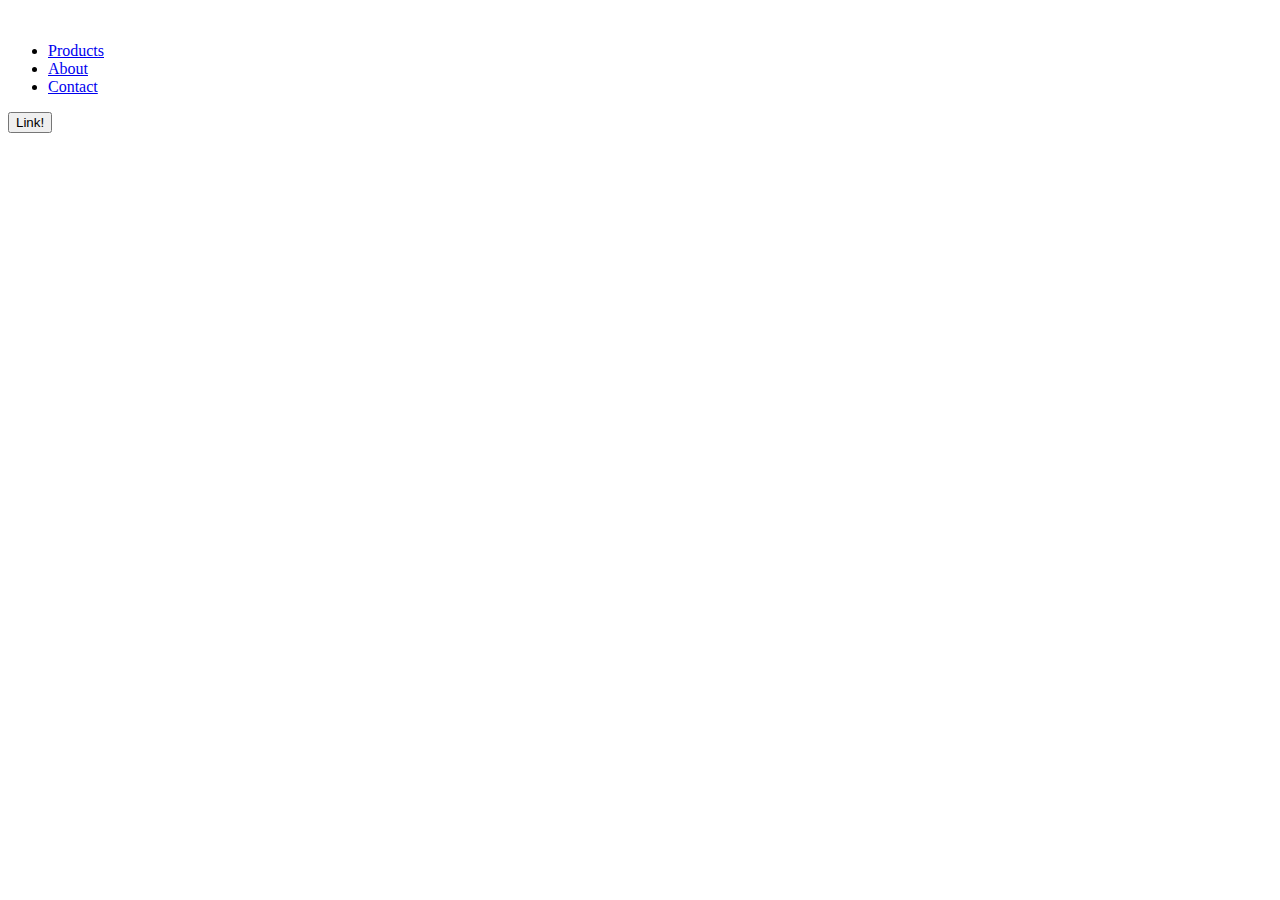
==== pages/index.html @ 5cd332b5 "Add basic structure to the project" ====
<!DOCTYPE html>
<html lang="en">
  <head>
    <meta charset="UTF-8" />
    <meta name="viewport" content="width=device-width, initial-scale=1.1" />
    <title>Star Links - Speed with value</title>
  </head>
  <body>
    <header class="header">
      <nav class="nav">
        <div class="logo">
          <img src="" alt="" />
        </div>
        <div>
          <ul class="nav-links">
            <li class="nav-link"><a href="#">Products</a></li>
            <li class="nav-link"><a href="#">About</a></li>
            <li class="nav-link"><a href="#">Contact</a></li>
          </ul>
          <button class="primary-btn cta">Link!</button>
        </div>
      </nav>
    </header>
    <main>
      <section class="hero"></section>
      <section class="features"></section>
      <section class="testimonials"></section>
      <section class="cta"></section>
    </main>
    <footer class="footer"></footer>
  </body>
</html>
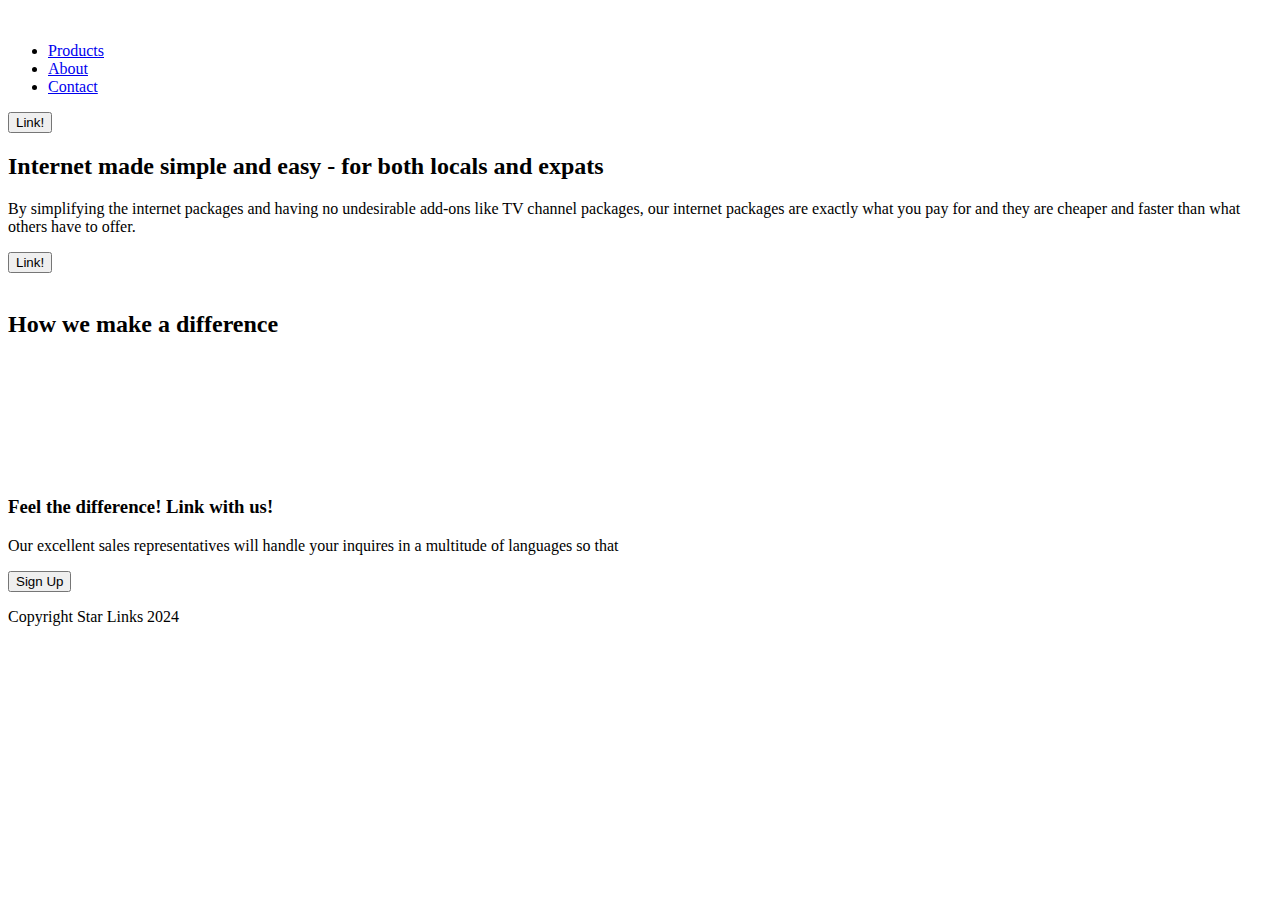
==== commit d34dec59: "Add basic skeleton structure for the landing page" ====
--- a/pages/index.html
+++ b/pages/index.html
@@ -9,7 +9,7 @@
     <header class="header">
       <nav class="nav">
         <div class="logo">
-          <img src="" alt="" />
+          <img class="logo-img" src="" alt="" />
         </div>
         <div>
           <ul class="nav-links">
@@ -22,11 +22,58 @@
       </nav>
     </header>
     <main>
-      <section class="hero"></section>
-      <section class="features"></section>
-      <section class="testimonials"></section>
-      <section class="cta"></section>
+      <section class="hero">
+        <div class="hero-content">
+          <h2 class="hero-title">
+            Internet made simple and easy - for both locals and expats
+          </h2>
+          <p>
+            By simplifying the internet packages and having no undesirable
+            add-ons like TV channel packages, our internet packages are exactly
+            what you pay for and they are cheaper and faster than what others
+            have to offer.
+          </p>
+          <button class="primary-btn cta">Link!</button>
+        </div>
+        <img class="hero-img" src="" alt="" />
+      </section>
+      <section class="features">
+        <h2 class="features-title text-center">How we make a difference</h2>
+        <div class="feature-contents">
+          <div class="feature-card">
+            <img src="" alt="" />
+            <p></p>
+          </div>
+          <div class="feature-card">
+            <img src="" alt="" />
+            <p></p>
+          </div>
+          <div class="feature-card">
+            <img src="" alt="" />
+            <p></p>
+          </div>
+          <div class="feature-card">
+            <img src="" alt="" />
+            <p></p>
+          </div>
+        </div>
+      </section>
+      <section class="testimonials">
+        <p></p>
+      </section>
+      <section class="cta-section">
+        <div class="cta-content">
+          <h3 class="cta-title">Feel the difference! Link with us!</h3>
+          <p>
+            Our excellent sales representatives will handle your inquires in a
+            multitude of languages so that
+          </p>
+        </div>
+        <button class="secondary-btn cta-2">Sign Up</button>
+      </section>
     </main>
-    <footer class="footer"></footer>
+    <footer class="footer">
+      <p class="text-center footer-text">Copyright Star Links 2024</p>
+    </footer>
   </body>
 </html>
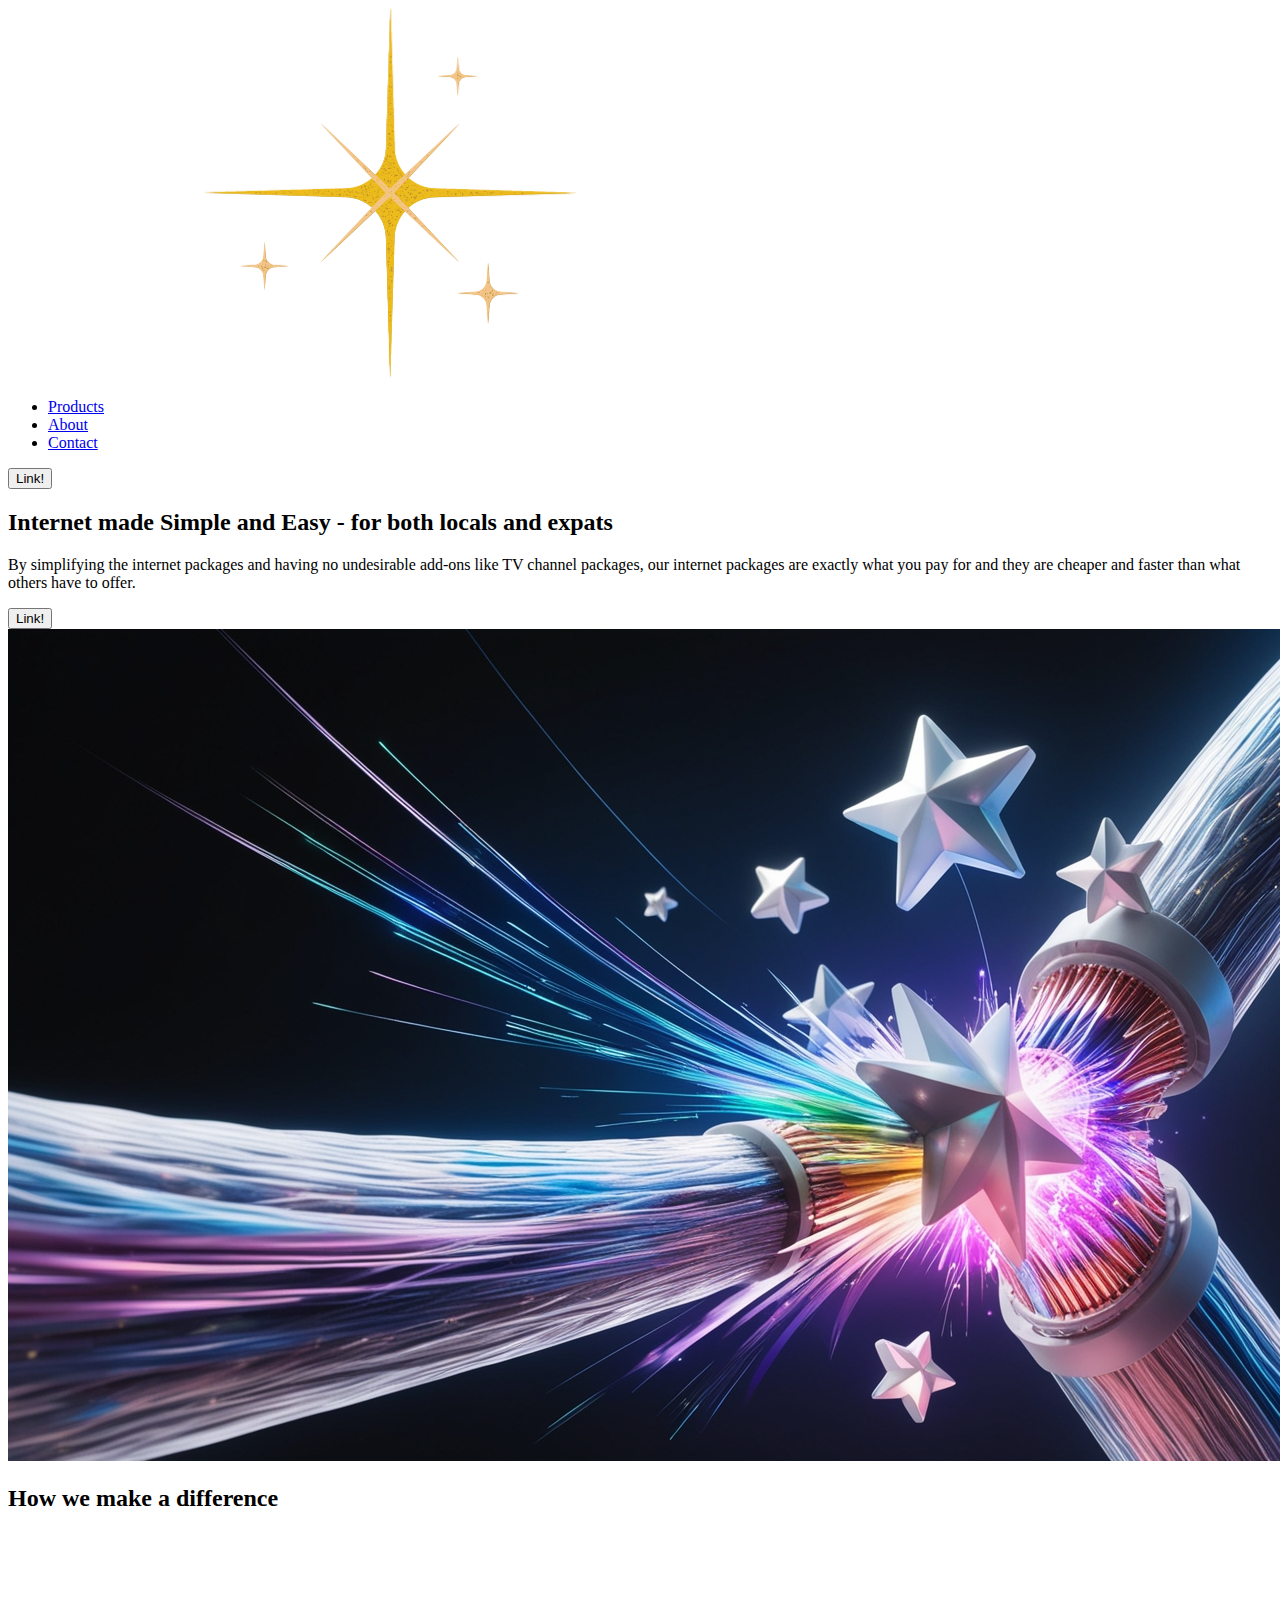
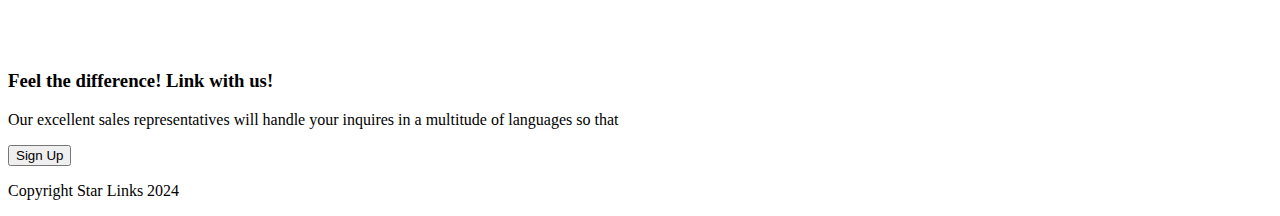
==== commit d6c4018d: "Restructure the sections" ====
--- a/pages/index.html
+++ b/pages/index.html
@@ -3,15 +3,20 @@
   <head>
     <meta charset="UTF-8" />
     <meta name="viewport" content="width=device-width, initial-scale=1.1" />
+    <link rel="stylesheet" href="styles/style.css" />
     <title>Star Links - Speed with value</title>
   </head>
   <body>
     <header class="header">
       <nav class="nav">
         <div class="logo">
-          <img class="logo-img" src="" alt="" />
+          <img
+            class="logo-img"
+            src="/images/company-logo/2.png"
+            alt="The letters Star Link with a big star in the middle of the two words surrounded by three little stars"
+          />
         </div>
-        <div>
+        <div class="nav-links-container">
           <ul class="nav-links">
             <li class="nav-link"><a href="#">Products</a></li>
             <li class="nav-link"><a href="#">About</a></li>
@@ -20,12 +25,10 @@
           <button class="primary-btn cta">Link!</button>
         </div>
       </nav>
-    </header>
-    <main>
       <section class="hero">
         <div class="hero-content">
           <h2 class="hero-title">
-            Internet made simple and easy - for both locals and expats
+            Internet made Simple and Easy - for both locals and expats
           </h2>
           <p>
             By simplifying the internet packages and having no undesirable
@@ -35,8 +38,14 @@
           </p>
           <button class="primary-btn cta">Link!</button>
         </div>
-        <img class="hero-img" src="" alt="" />
+        <img
+          class="hero-img"
+          src="/images/hero/hero4.jpg"
+          alt="Image of stars going through fiber optic wires used for internet connection"
+        />
       </section>
+    </header>
+    <main>
       <section class="features">
         <h2 class="features-title text-center">How we make a difference</h2>
         <div class="feature-contents">
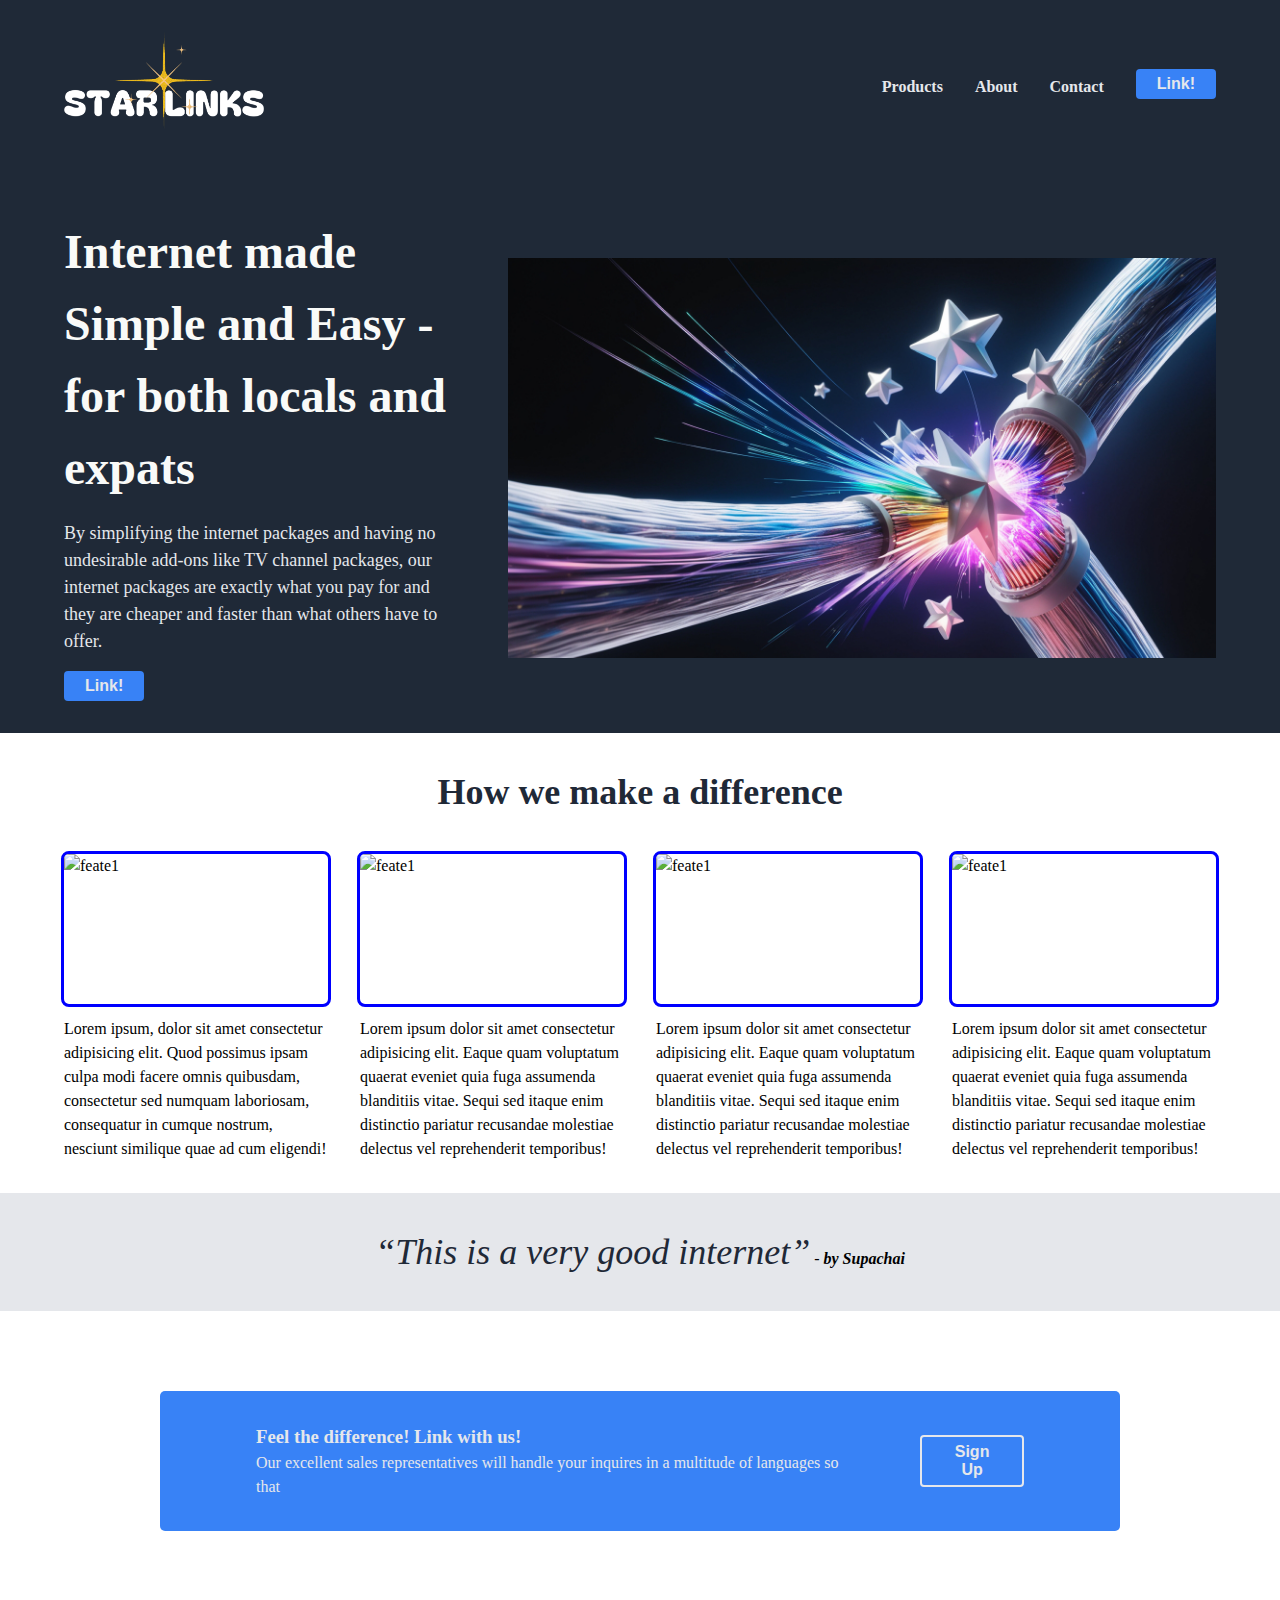
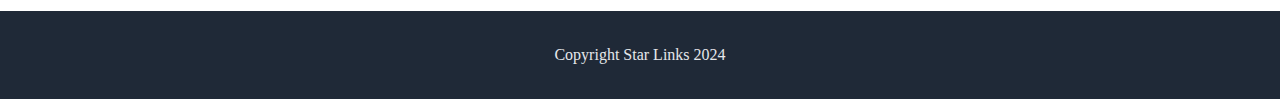
==== commit a030d3e5: "Complete the basic look of the landing page" ====
--- a/pages/index.html
+++ b/pages/index.html
@@ -41,44 +41,67 @@
         <img
           class="hero-img"
           src="/images/hero/hero4.jpg"
-          alt="Image of stars going through fiber optic wires used for internet connection"
+          alt="Stars going through fiber optic wires used for internet connection"
         />
       </section>
     </header>
     <main>
-      <section class="features">
-        <h2 class="features-title text-center">How we make a difference</h2>
+      <section class="feature">
+        <h2 class="feature-title text-center">How we make a difference</h2>
         <div class="feature-contents">
           <div class="feature-card">
-            <img src="" alt="" />
-            <p></p>
+            <img class="feature-img" src="" alt="feate1" />
+            <p>
+              Lorem ipsum, dolor sit amet consectetur adipisicing elit. Quod
+              possimus ipsam culpa modi facere omnis quibusdam, consectetur sed
+              numquam laboriosam, consequatur in cumque nostrum, nesciunt
+              similique quae ad cum eligendi!
+            </p>
           </div>
           <div class="feature-card">
-            <img src="" alt="" />
-            <p></p>
+            <img class="feature-img" src="" alt="feate1" />
+            <p>
+              Lorem ipsum dolor sit amet consectetur adipisicing elit. Eaque
+              quam voluptatum quaerat eveniet quia fuga assumenda blanditiis
+              vitae. Sequi sed itaque enim distinctio pariatur recusandae
+              molestiae delectus vel reprehenderit temporibus!
+            </p>
           </div>
           <div class="feature-card">
-            <img src="" alt="" />
-            <p></p>
+            <img class="feature-img" src="" alt="feate1" />
+            <p>
+              Lorem ipsum dolor sit amet consectetur adipisicing elit. Eaque
+              quam voluptatum quaerat eveniet quia fuga assumenda blanditiis
+              vitae. Sequi sed itaque enim distinctio pariatur recusandae
+              molestiae delectus vel reprehenderit temporibus!
+            </p>
           </div>
           <div class="feature-card">
-            <img src="" alt="" />
-            <p></p>
+            <img class="feature-img" src="" alt="feate1" />
+            <p>
+              Lorem ipsum dolor sit amet consectetur adipisicing elit. Eaque
+              quam voluptatum quaerat eveniet quia fuga assumenda blanditiis
+              vitae. Sequi sed itaque enim distinctio pariatur recusandae
+              molestiae delectus vel reprehenderit temporibus!
+            </p>
           </div>
         </div>
       </section>
-      <section class="testimonials">
-        <p></p>
+      <section class="testimonials text-center">
+        <q class="testimony">This is a very good internet</q> -
+        <cite class="testimony">by Supachai</cite>
       </section>
       <section class="cta-section">
-        <div class="cta-content">
-          <h3 class="cta-title">Feel the difference! Link with us!</h3>
-          <p>
-            Our excellent sales representatives will handle your inquires in a
-            multitude of languages so that
-          </p>
+        <div class="cta-main">
+          <div class="cta-content">
+            <h3 class="cta-title">Feel the difference! Link with us!</h3>
+            <p>
+              Our excellent sales representatives will handle your inquires in a
+              multitude of languages so that
+            </p>
+          </div>
+          <button class="secondary-btn cta-2">Sign Up</button>
         </div>
-        <button class="secondary-btn cta-2">Sign Up</button>
       </section>
     </main>
     <footer class="footer">
--- a/pages/styles/style.css
+++ b/pages/styles/style.css
@@ -0,0 +1,213 @@
+/* CSS Reset */
+
+* {
+  margin: 0;
+}
+
+*::before,
+*::after {
+  box-sizing: border-box;
+}
+
+body {
+  line-height: 1.5;
+  -webkit-font-smoothing: antialiased;
+}
+
+ul {
+  padding: 0;
+  margin: 0;
+  list-style: none;
+}
+
+a {
+  text-decoration: none;
+}
+
+p,
+h1,
+h2,
+h3,
+h4,
+h5,
+h6 {
+  overflow-wrap: break-word;
+}
+
+/* Common Styles */
+.text-center {
+  text-align: center;
+}
+
+/* Page Styles */
+body {
+  height: 100vh;
+  display: flex;
+  flex-direction: column;
+  justify-content: space-between;
+}
+
+.header {
+  background-color: #1f2937;
+  padding: 2rem 4rem;
+}
+
+.nav {
+  display: flex;
+  align-items: center;
+  margin-bottom: 5rem;
+}
+
+.nav-links-container {
+  display: flex;
+  align-items: end;
+  margin-left: auto;
+}
+
+.nav-links {
+  display: flex;
+  font-size: 1rem;
+  font-weight: bold;
+  gap: 2rem;
+}
+
+.nav-link > a {
+  color: #e5e7eb;
+}
+
+.nav-links-container > button {
+  margin-left: 2rem;
+}
+
+.logo-img {
+  width: 200px;
+  height: auto;
+}
+
+.hero {
+  display: flex;
+  /* justify-content: space-between; */
+  align-items: center;
+  gap: 3rem;
+  background-color: #1f2937;
+}
+
+.hero-content {
+  max-width: 800px;
+  display: flex;
+  flex-direction: column;
+  align-items: flex-start;
+  gap: 1rem;
+}
+
+.hero-title {
+  font-size: 3rem;
+  font-weight: bolder;
+  color: #f9faf8;
+}
+
+.hero-content > p {
+  font-size: 18px;
+  color: #e5e7eb;
+}
+
+.hero-img {
+  width: 900px;
+  height: 400px;
+}
+
+.primary-btn {
+  padding: 6px 21px;
+  font-size: 1rem;
+  font-weight: bold;
+  background-color: #3882f6;
+  border-radius: 4px;
+  border: 0;
+  color: #e5e7eb;
+}
+
+.feature {
+  padding: 2rem 4rem;
+}
+
+.feature-title {
+  font-size: 36px;
+  font-weight: bolder;
+  color: #1f2937;
+  margin-bottom: 2rem;
+}
+
+.feature-contents {
+  display: flex;
+  align-items: center;
+  justify-content: center;
+  gap: 2rem;
+}
+
+.feature-card {
+  display: flex;
+  flex-direction: column;
+  gap: 10px;
+  align-items: center;
+  width: 300px;
+}
+
+.feature-img {
+  width: 100%;
+  height: 150px;
+  border: 3px solid blue;
+  border-radius: 8px;
+}
+
+.testimonials {
+  padding: 2rem 4rem;
+  background-color: #e5e7eb;
+}
+
+.testimonials > q {
+  font-size: 36px;
+  font-weight: light;
+  font-style: italic;
+  color: #1f2937;
+}
+
+.testimonials > cite {
+  font-size: 1rem;
+  font-weight: bold;
+}
+
+.cta-section {
+  display: flex;
+  justify-content: center;
+  align-items: center;
+  margin: 5rem 10rem;
+  color: #e5e7eb;
+}
+
+.cta-main {
+  display: flex;
+  align-items: center;
+  gap: 5rem;
+  background-color: #3882f6;
+  padding: 2rem 6rem;
+  border-radius: 5px;
+}
+
+.secondary-btn {
+  padding: 6px 21px;
+  font-size: 1rem;
+  font-weight: bold;
+  background-color: transparent;
+  border: 2px solid #e5e7eb;
+  border-radius: 4px;
+  color: #e5e7eb;
+}
+
+.footer {
+  background-color: #1f2937;
+  color: #e5e7eb;
+  display: flex;
+  justify-content: center;
+  align-items: center;
+  padding: 2rem;
+}
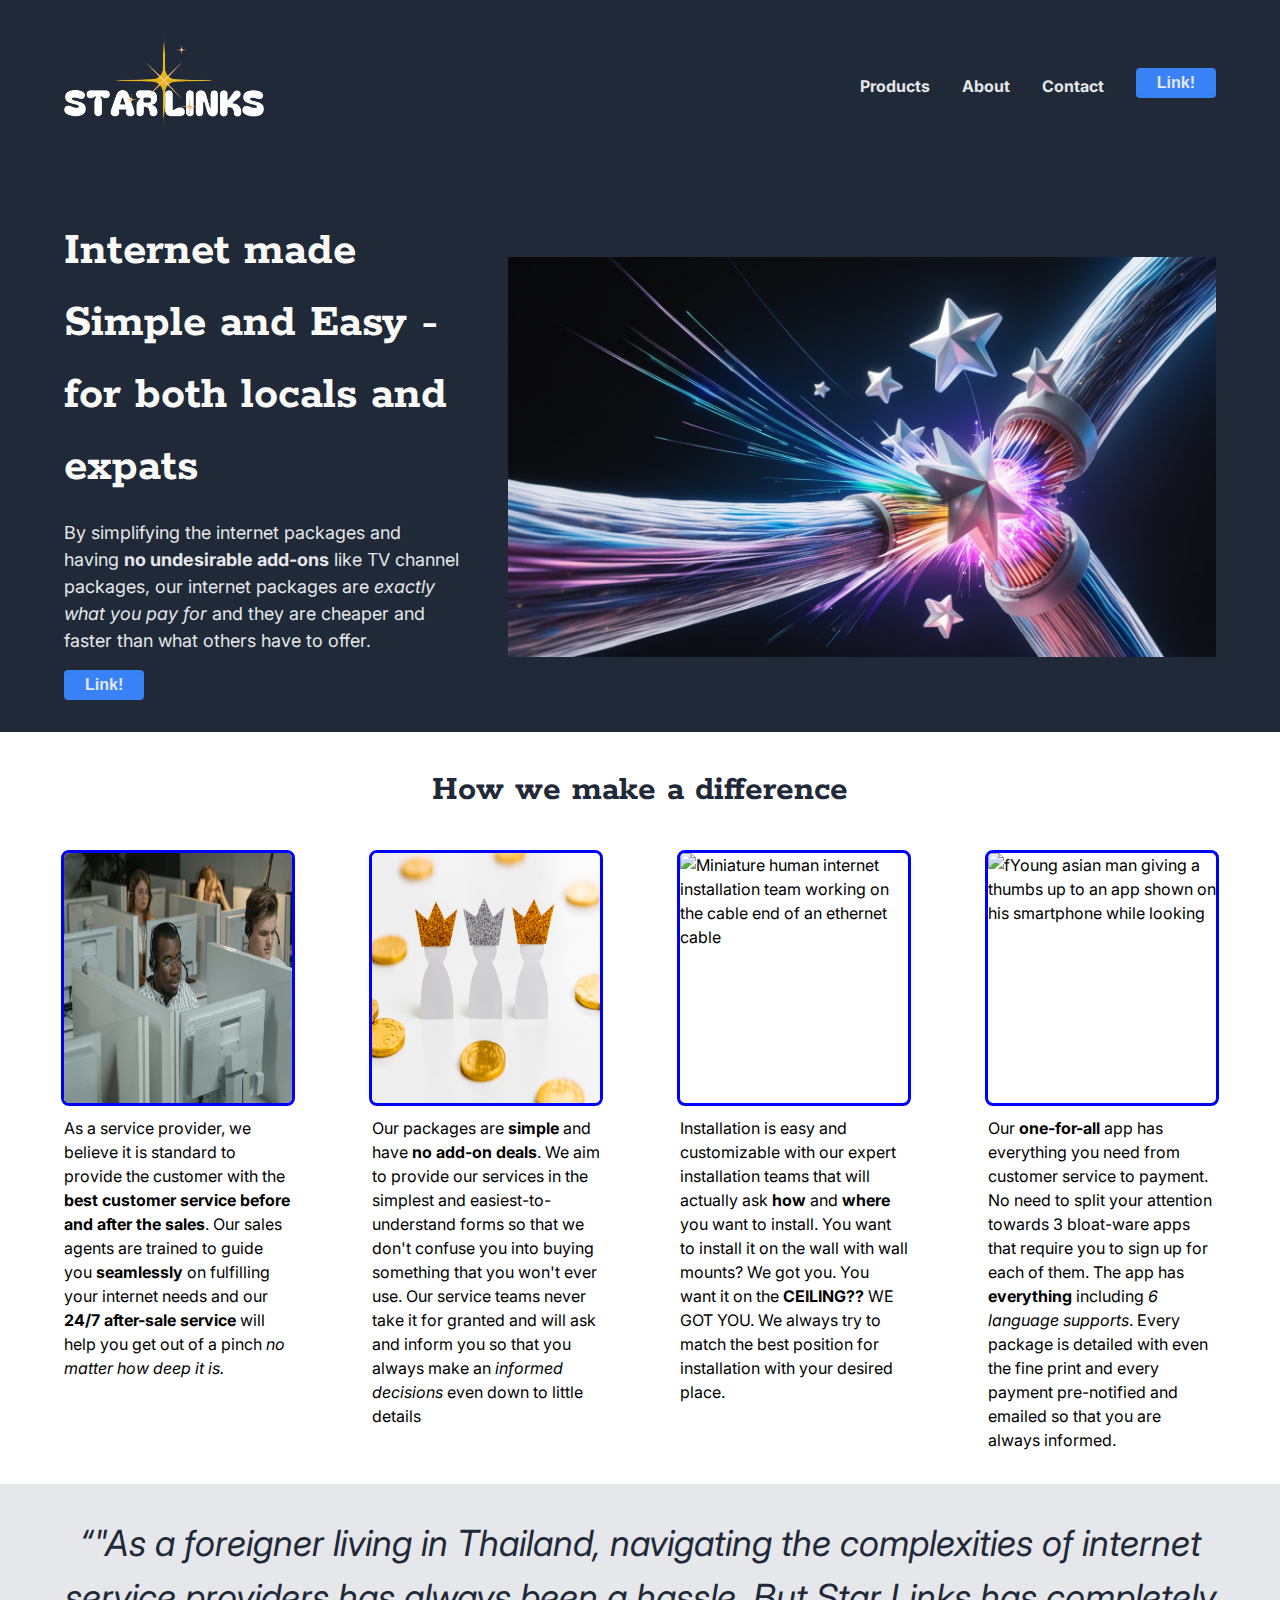
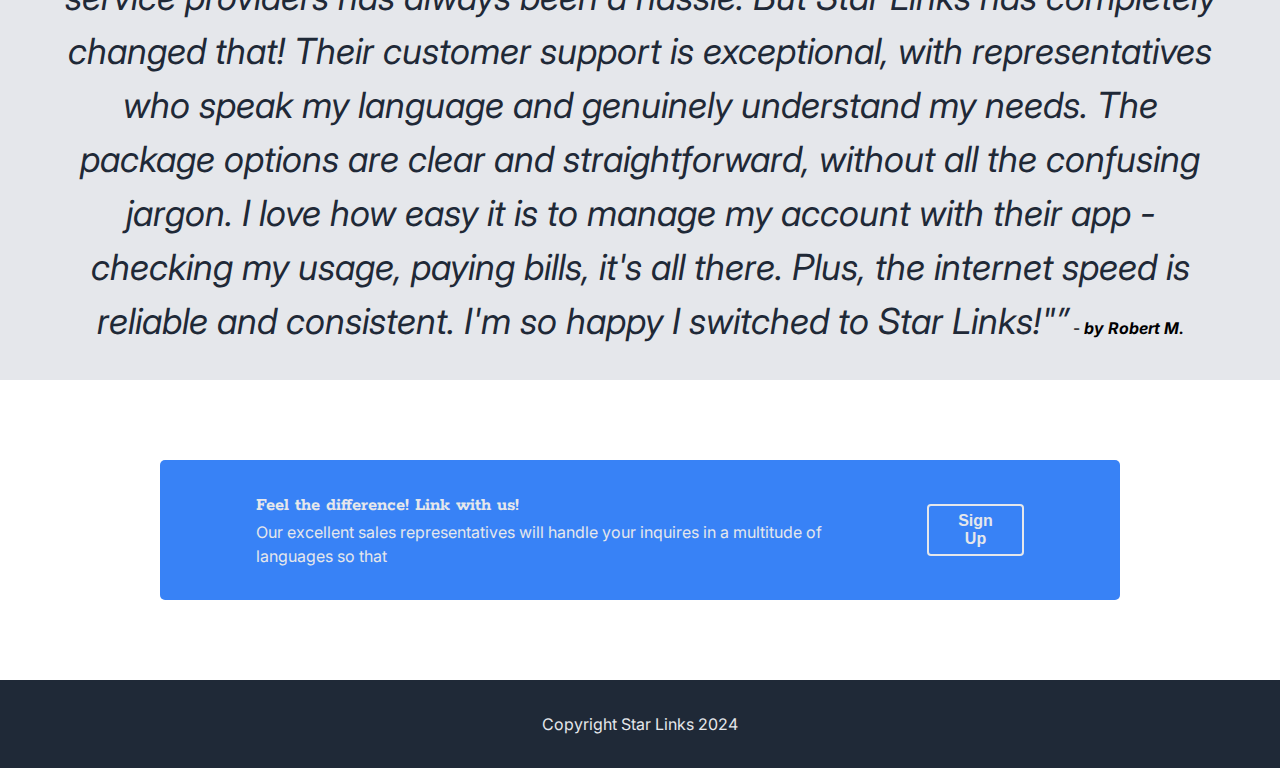
==== commit 4506231f: "Add content along with layout adjustment" ====
--- a/pages/index.html
+++ b/pages/index.html
@@ -4,6 +4,16 @@
     <meta charset="UTF-8" />
     <meta name="viewport" content="width=device-width, initial-scale=1.1" />
     <link rel="stylesheet" href="styles/style.css" />
+    <link rel="preconnect" href="https://fonts.googleapis.com" />
+    <link rel="preconnect" href="https://fonts.gstatic.com" crossorigin />
+    <link
+      href="https://fonts.googleapis.com/css2?family=Rokkitt:ital,wght@0,100..900;1,100..900&display=swap"
+      rel="stylesheet"
+    />
+    <link
+      href="https://fonts.googleapis.com/css2?family=Inter:ital,opsz,wght@0,14..32,100..900;1,14..32,100..900&family=Rokkitt:ital,wght@0,100..900;1,100..900&display=swap"
+      rel="stylesheet"
+    />
     <title>Star Links - Speed with value</title>
   </head>
   <body>
@@ -31,10 +41,10 @@
             Internet made Simple and Easy - for both locals and expats
           </h2>
           <p>
-            By simplifying the internet packages and having no undesirable
-            add-ons like TV channel packages, our internet packages are exactly
-            what you pay for and they are cheaper and faster than what others
-            have to offer.
+            By simplifying the internet packages and having
+            <strong>no undesirable add-ons</strong> like TV channel packages,
+            our internet packages are <em>exactly what you pay for </em> and
+            they are cheaper and faster than what others have to offer.
           </p>
           <button class="primary-btn cta">Link!</button>
         </div>
@@ -50,46 +60,97 @@
         <h2 class="feature-title text-center">How we make a difference</h2>
         <div class="feature-contents">
           <div class="feature-card">
-            <img class="feature-img" src="" alt="feate1" />
+            <img
+              class="feature-img"
+              src="/images/features/customer-sup.jpg"
+              alt="A group of customer service workers in front of a monitor wearing headsets"
+            />
             <p>
-              Lorem ipsum, dolor sit amet consectetur adipisicing elit. Quod
-              possimus ipsam culpa modi facere omnis quibusdam, consectetur sed
-              numquam laboriosam, consequatur in cumque nostrum, nesciunt
-              similique quae ad cum eligendi!
+              As a service provider, we believe it is standard to provide the
+              customer with the
+              <strong> best customer service before and after the sales</strong
+              >. Our sales agents are trained to guide you
+              <strong>seamlessly</strong> on fulfilling your internet needs and
+              our <strong>24/7 after-sale service</strong> will help you get out
+              of a pinch <em>no matter how deep it is.</em>
             </p>
           </div>
           <div class="feature-card">
-            <img class="feature-img" src="" alt="feate1" />
+            <img
+              class="feature-img"
+              src="/images/features/value.jpg"
+              alt="Three human-shaped paper figures with a gold crown on the outer two and one platinum crown on the middle "
+            />
             <p>
-              Lorem ipsum dolor sit amet consectetur adipisicing elit. Eaque
-              quam voluptatum quaerat eveniet quia fuga assumenda blanditiis
-              vitae. Sequi sed itaque enim distinctio pariatur recusandae
-              molestiae delectus vel reprehenderit temporibus!
+              Our packages are <strong>simple</strong> and have
+              <strong>no add-on deals</strong>. We aim to provide our services
+              in the simplest and easiest-to-understand forms so that we don't
+              confuse you into buying something that you won't ever use. Our
+              service teams never take it for granted and will ask and inform
+              you so that you always make an <em>informed decisions</em> even
+              down to little details
             </p>
           </div>
           <div class="feature-card">
-            <img class="feature-img" src="" alt="feate1" />
+            <img
+              class="feature-img"
+              src="/images/features/wifi-install.jpg"
+              alt="Miniature human internet installation team working on the cable end of an ethernet cable"
+            />
             <p>
-              Lorem ipsum dolor sit amet consectetur adipisicing elit. Eaque
-              quam voluptatum quaerat eveniet quia fuga assumenda blanditiis
-              vitae. Sequi sed itaque enim distinctio pariatur recusandae
-              molestiae delectus vel reprehenderit temporibus!
+              <!-- We offer 5 consumer grade packages: our
+              <strong>Value</strong> pack offers
+              <strong>500mb per second</strong>
+              at just <strong>400THB</strong> per month for 5 devices at max
+              speed, our <strong>Family</strong> pack offers
+              <strong>800mb per second</strong> at just
+              <strong>700THB</strong> for 10 devices at max speed, our
+              <strong>Gaming</strong> pack offers
+              <strong>1gb per second</strong> at just
+              <strong>900THB</strong> per month for 10 devices at max speed, our
+              <strong>Gaming Pro</strong> package offers
+              <strong>2 gb per second</strong> at just
+              <strong>1300 THB</strong> per month with 10 devices at max speed -->
+              Installation is easy and customizable with our expert installation
+              teams that will actually ask <strong>how</strong> and
+              <strong>where</strong> you want to install. You want to install it
+              on the wall with wall mounts? We got you. You want it on the
+              <strong>CEILING??</strong> WE GOT YOU. We always try to match the
+              best position for installation with your desired place.
             </p>
           </div>
           <div class="feature-card">
-            <img class="feature-img" src="" alt="feate1" />
+            <img
+              class="feature-img"
+              src="/images/features/ofa-app.jpg"
+              alt="fYoung asian man giving a thumbs up to an app shown on his smartphone while looking"
+            />
             <p>
-              Lorem ipsum dolor sit amet consectetur adipisicing elit. Eaque
-              quam voluptatum quaerat eveniet quia fuga assumenda blanditiis
-              vitae. Sequi sed itaque enim distinctio pariatur recusandae
-              molestiae delectus vel reprehenderit temporibus!
+              Our <strong> one-for-all </strong> app has everything you need
+              from customer service to payment. No need to split your attention
+              towards 3 bloat-ware apps that require you to sign up for each of
+              them. The app has <strong>everything</strong> including
+              <em>6 language supports</em>. Every package is detailed with even
+              the fine print and every payment pre-notified and emailed so that
+              you are always informed.
             </p>
           </div>
         </div>
       </section>
       <section class="testimonials text-center">
-        <q class="testimony">This is a very good internet</q> -
-        <cite class="testimony">by Supachai</cite>
+        <q class="testimony"
+          >"As a foreigner living in Thailand, navigating the complexities of
+          internet service providers has always been a hassle. But Star Links
+          has completely changed that! Their customer support is exceptional,
+          with representatives who speak my language and genuinely understand my
+          needs. The package options are clear and straightforward, without all
+          the confusing jargon. I love how easy it is to manage my account with
+          their app - checking my usage, paying bills, it's all there. Plus, the
+          internet speed is reliable and consistent. I'm so happy I switched to
+          Star Links!"</q
+        >
+        -
+        <cite class="testimony">by Robert M.</cite>
       </section>
       <section class="cta-section">
         <div class="cta-main">
--- a/pages/styles/style.css
+++ b/pages/styles/style.css
@@ -39,6 +39,19 @@
   text-align: center;
 }
 
+h1,
+h2,
+h3,
+h4,
+h5,
+h6 {
+  font-family: Rokkitt, serif, system-ui;
+}
+
+body {
+  font-family: Inter, Roboto, sans-serif;
+}
+
 /* Page Styles */
 body {
   height: 100vh;
@@ -139,9 +152,9 @@
 
 .feature-contents {
   display: flex;
-  align-items: center;
+  align-items: flex-start;
   justify-content: center;
-  gap: 2rem;
+  gap: 5rem;
 }
 
 .feature-card {
@@ -149,12 +162,12 @@
   flex-direction: column;
   gap: 10px;
   align-items: center;
-  width: 300px;
+  width: 400px;
 }
 
 .feature-img {
   width: 100%;
-  height: 150px;
+  height: 250px;
   border: 3px solid blue;
   border-radius: 8px;
 }
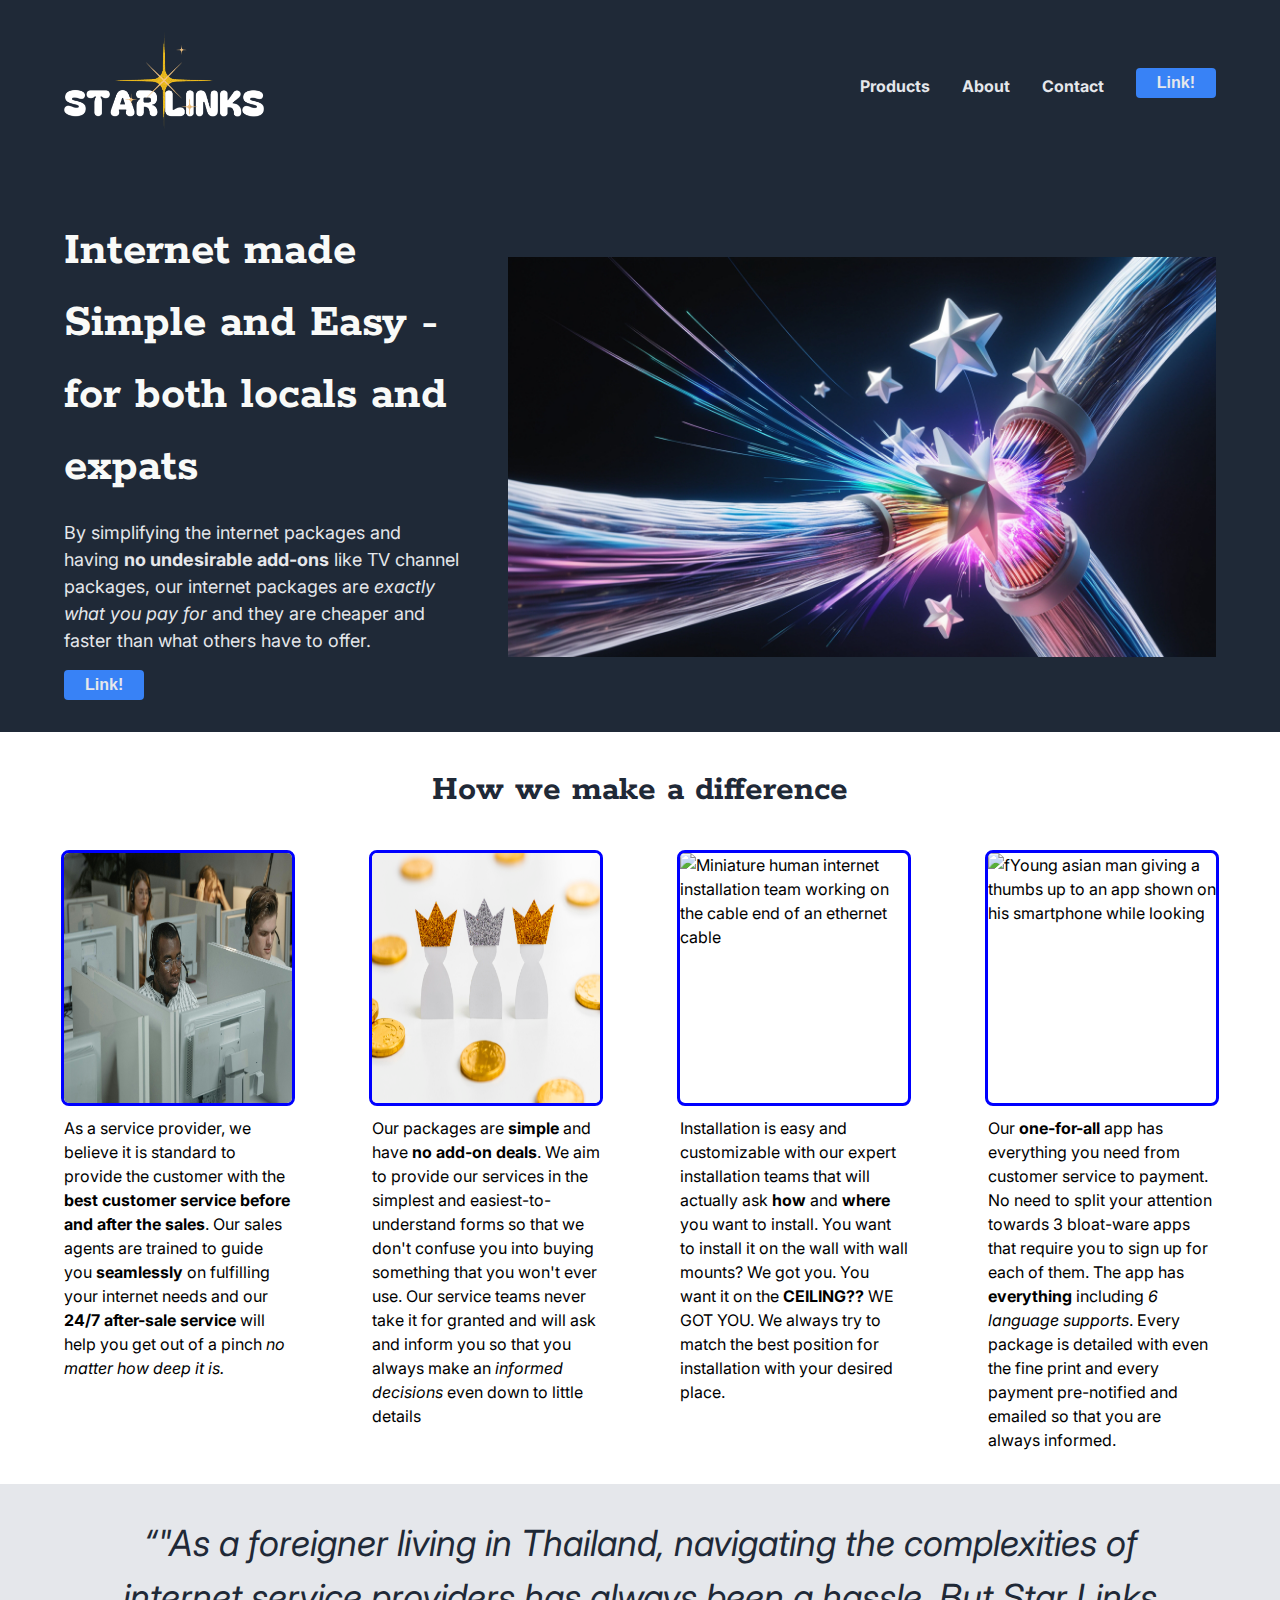
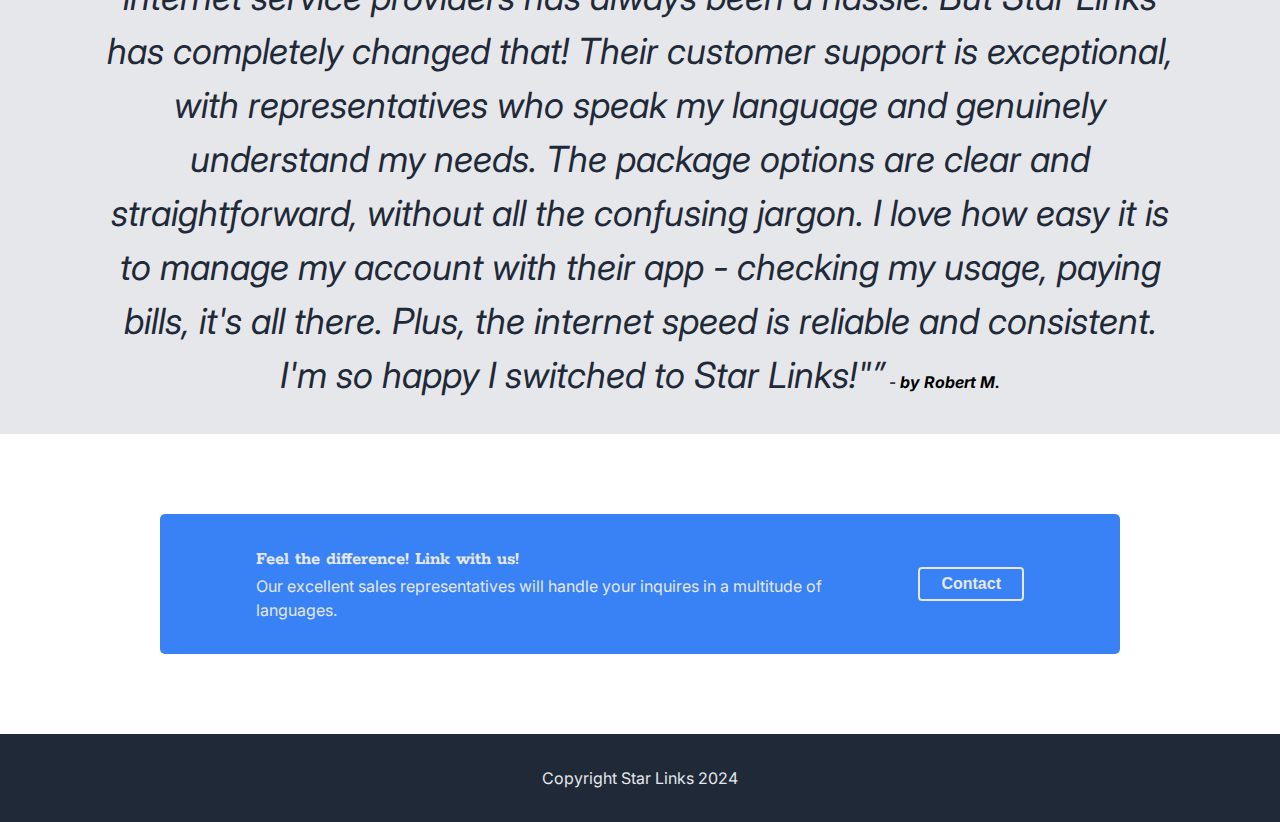
==== commit 9774dc88: "Add some paddings to the Testimonials section" ====
--- a/pages/index.html
+++ b/pages/index.html
@@ -158,10 +158,10 @@
             <h3 class="cta-title">Feel the difference! Link with us!</h3>
             <p>
               Our excellent sales representatives will handle your inquires in a
-              multitude of languages so that
+              multitude of languages.
             </p>
           </div>
-          <button class="secondary-btn cta-2">Sign Up</button>
+          <button class="secondary-btn cta-2">Contact</button>
         </div>
       </section>
     </main>
--- a/pages/styles/style.css
+++ b/pages/styles/style.css
@@ -173,7 +173,7 @@
 }
 
 .testimonials {
-  padding: 2rem 4rem;
+  padding: 2rem 6rem;
   background-color: #e5e7eb;
 }
 
